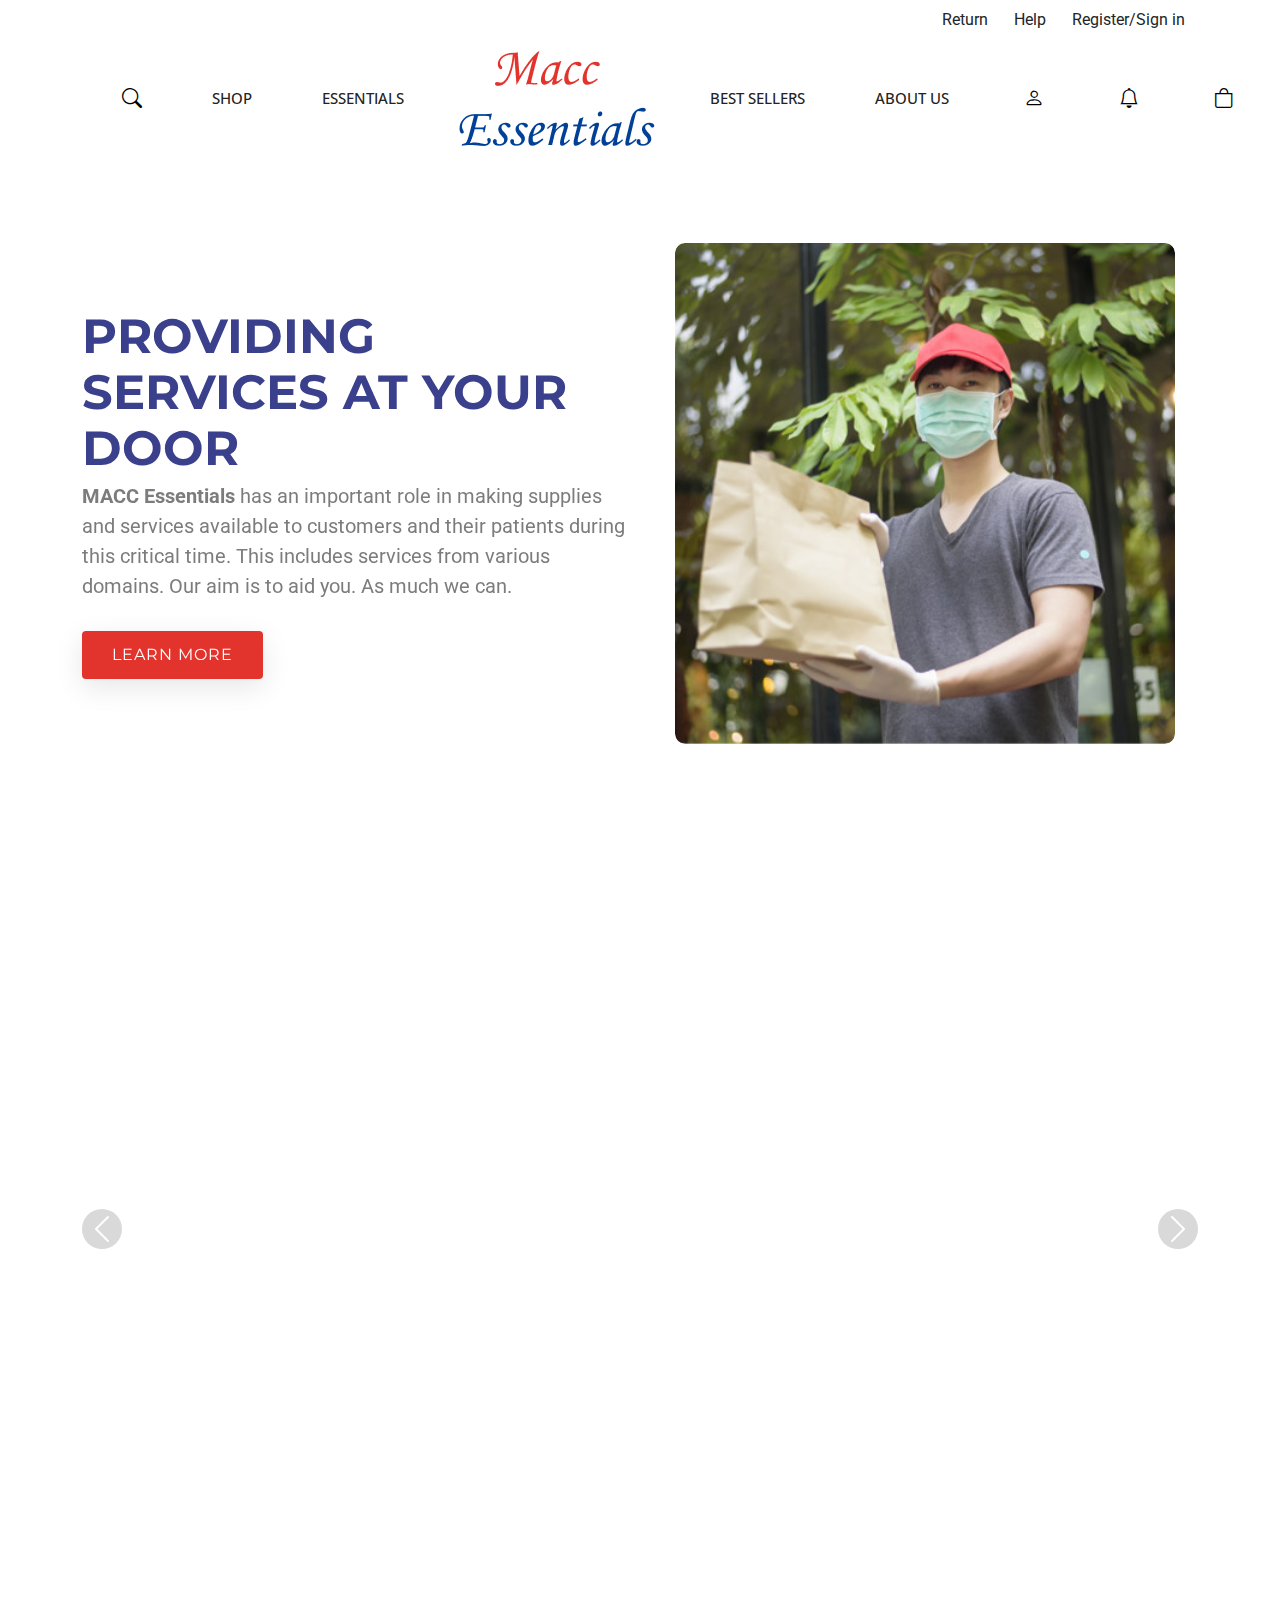
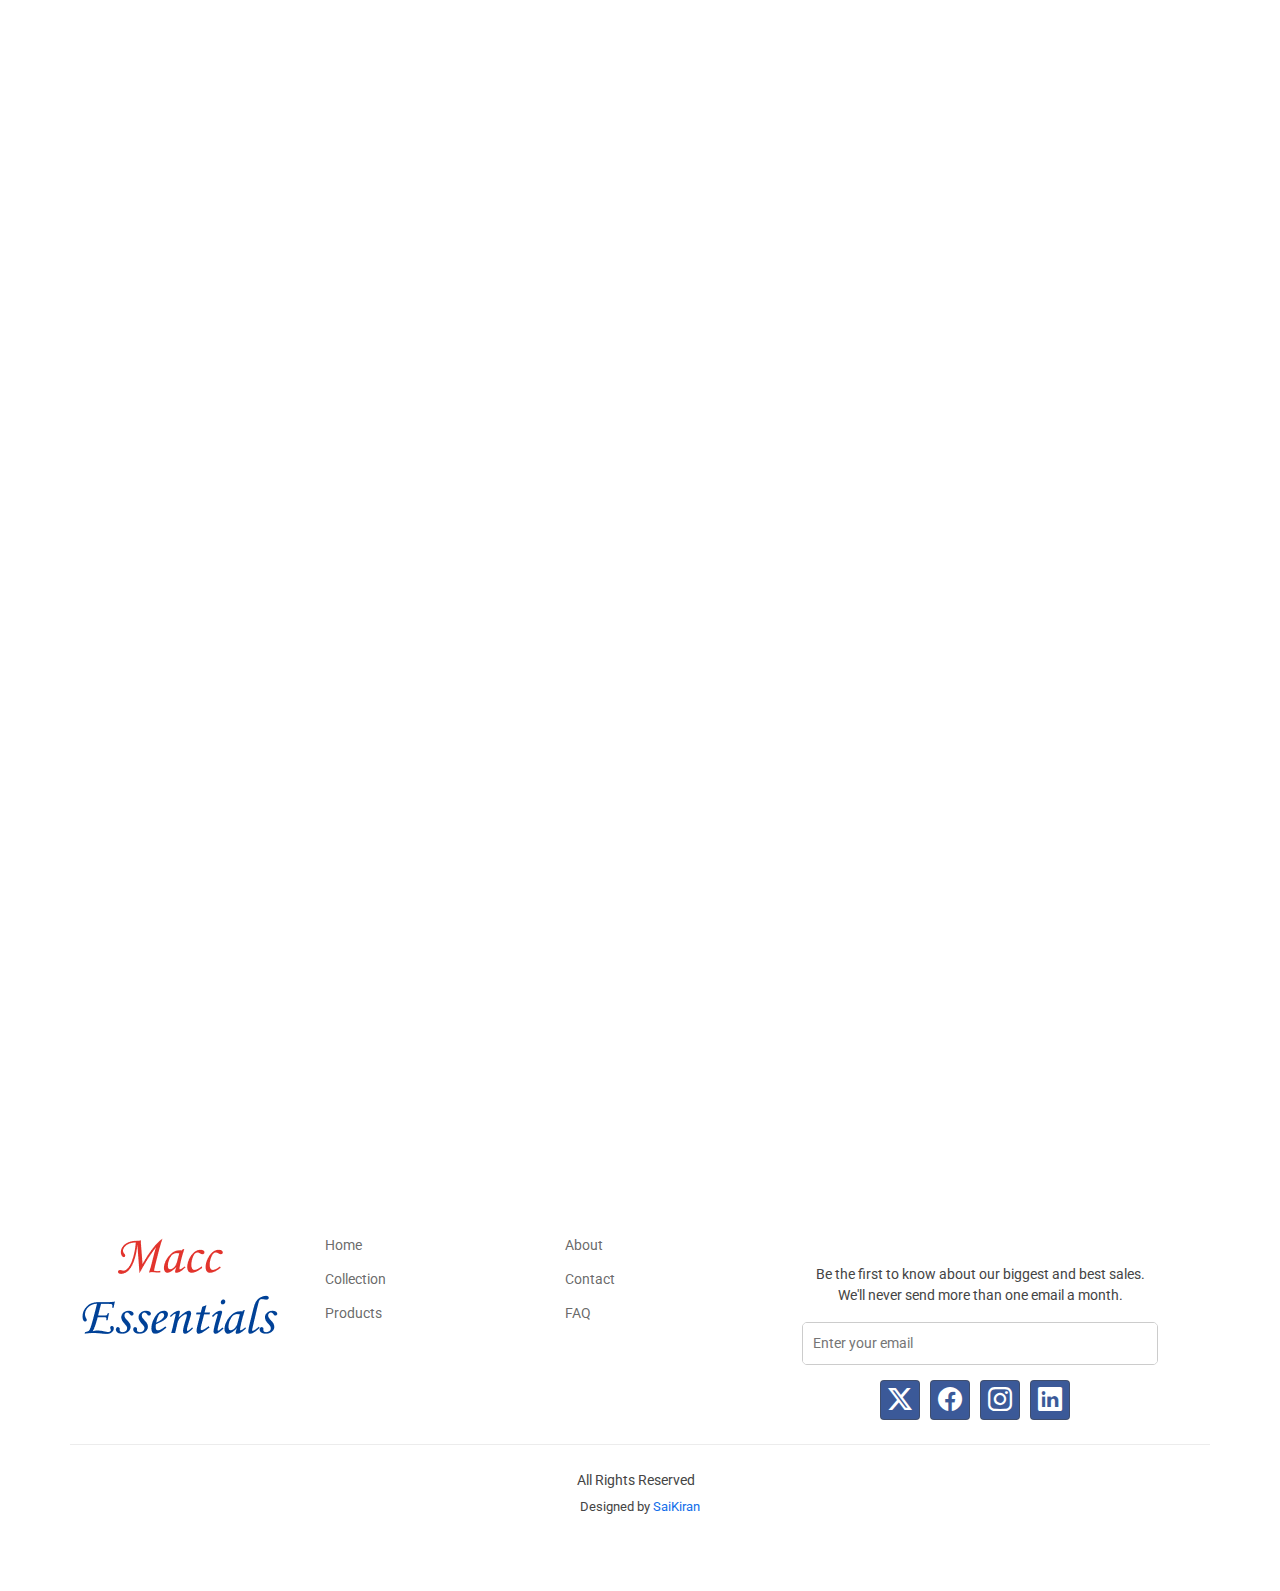
==== index.html @ 08fe0d90 "commit" ====
<!DOCTYPE html>
<html lang="en">

<head>
  <meta charset="utf-8">
  <meta content="width=device-width, initial-scale=1.0" name="viewport">
  <title>MACC ESSENTIALS</title>
  <meta content="" name="description">
  <meta content="" name="keywords">

  <!-- Favicons -->
  <link href="assets/img/favicon.png" rel="icon">
  <link href="assets/img/apple-touch-icon.png" rel="apple-touch-icon">

  <!-- Fonts -->
  <link href="https://fonts.googleapis.com" rel="preconnect">
  <link href="https://fonts.gstatic.com" rel="preconnect" crossorigin>
  <link href="https://fonts.googleapis.com/css2?family=Roboto:ital,wght@0,100;0,300;0,400;0,500;0,700;0,900;1,100;1,300;1,400;1,500;1,700;1,900&family=Open+Sans:ital,wght@0,300;0,400;0,500;0,600;0,700;0,800;1,300;1,400;1,500;1,600;1,700;1,800&family=Montserrat:ital,wght@0,100;0,200;0,300;0,400;0,500;0,600;0,700;0,800;0,900;1,100;1,200;1,300;1,400;1,500;1,600;1,700;1,800;1,900&display=swap" rel="stylesheet">

  <!-- Vendor CSS Files -->
  <link href="assets/vendor/bootstrap/css/bootstrap.min.css" rel="stylesheet">
  <link href="assets/vendor/bootstrap-icons/bootstrap-icons.css" rel="stylesheet">
  <link href="assets/vendor/aos/aos.css" rel="stylesheet">
  <link href="assets/vendor/glightbox/css/glightbox.min.css" rel="stylesheet">
  <link href="assets/vendor/swiper/swiper-bundle.min.css" rel="stylesheet">

  <!-- Main CSS File -->
  <link href="assets/css/main.css" rel="stylesheet">



<body class="index-page">

  <header id="header" class="header sticky-top">

    <div class="topbar d-flex align-items-center">
      <div class="container d-flex justify-content-center justify-content-md-end"> <!-- Changed justify-content-center to justify-content-md-end -->
        <div class="action-buttons d-none d-md-flex align-items-center">
          <a href="index.html" class="btn btn-return">Return</a>
          <a href="#" class="btn btn-help">Help</a>
          <a href="#" class="btn btn-register-signin">Register/Sign in</a>
        </div>
      </div>
    </div><!-- End Top Bar -->
    

    <div class="branding d-flex align-items-cente">

      <div class="container position-relative d-flex align-items-center justify-content-between">
        <a href="index.html" class="logo d-flex align-items-center">
          <!-- Uncomment the line below if you also wish to use an image logo -->
          <!-- <img src="assets/img/logo.png" alt=""> -->
          
        </a>

        <nav id="navmenu" class="navmenu">
          <ul>
            <li><a href="#hero" class="active"><i class="bi bi-search text-black fs-5"></i></a></li>
            <li><a href="#about">SHOP</a></li>
            <li><a href="#services">ESSENTIALS</a></li>
            <li>
              <!-- Image instead of h1 -->
              <img src="assets/img/logo.png" alt="Logo" class="sitename">
            </li>
            <li><a href="#team">BEST SELLERS</a></li>
            <li><a href="#team">ABOUT US</a></li>
            <li><a href="#user"><i class="bi bi-person text-black fs-5"></i></a></li>
            <li><a href="#notifications"><i class="bi bi-bell text-black fs-5"></i></a></li>
            <li><a href="#bag"><i class="bi bi-bag text-black fs-5"></i></a></li>
          </ul>
          <i class="mobile-nav-toggle d-xl-none bi bi-list"></i>
        </nav>
        
      </div>

    </div>

  </header>

  <main class="main">

    <section id="hero" class="hero section light-background">
      <div class="container">
        <div class="row gy-4">
          <div class="col-lg-6 order-2 order-lg-1 d-flex flex-column justify-content-center text-content" data-aos="zoom-out">
            <h1><span style="color: #3a408c;">PROVIDING SERVICES AT YOUR DOOR</span></h1>
            <p><strong>MACC Essentials</strong> has an important role in making supplies and services available to customers and their patients during this critical time. This includes services from various domains. Our aim is to aid you. As much we can.</p>
            <div class="d-flex">
              <a href="#about" class="btn-get-started">LEARN MORE</a>
            </div>
          </div>
          <div class="col-lg-6 order-1 order-lg-2 side-image">
            <img src="assets/img/cover_img.png" alt="Descriptive Alt Text">
          </div>
        </div>
      </div>
    </section>
    

  


<!-- Services Section -->
<section id="services" class="services section">
  <!-- Section Title -->
  <div class="container section-title" data-aos="fade-up">
    <p>
      <span class="new-text">NEW</span>
      <span class="products-text">PRODUCTS</span>
    </p>
  </div><!-- End Section Title -->

  <div class="container text-center">
    <!-- Carousel Wrapper -->
    <div id="servicesCarousel" class="carousel slide" data-bs-ride="carousel">
      <div class="carousel-inner">
        <!-- Carousel Items -->
        <div class="carousel-item active">
          <div class="row gy-4 justify-content-center">
            <!-- Image 1 -->
            <div class="col-lg-3 col-md-3 mb-4" data-aos="fade-up" data-aos-delay="100">
              <a href="product.html">
                <div class="service-item position-relative spin-item">
                  <div class="image-wrapper">
                    <span class="top-seller-badge">TOP SELLER</span>
                    <img src="assets/img/Thumbnail1.png" alt="Service Image" class="img-fluid">
                  </div>
                  <div class="text-below-image">
                    <p><strong>FACE MASK</strong></p>
                  </div>
                </div>
              </a>
            </div>

            <!-- Image 2 -->
            <div class="col-lg-3 col-md-3 mb-4" data-aos="fade-up" data-aos-delay="200">
              <a href="product.html">
                <div class="service-item position-relative spin-item">
                  <div class="image-wrapper">
                    <img src="assets/img/Thumbnail2.png" alt="Second Service Image" class="img-fluid">
                  </div>
                  <div class="text-below-image">
                    <p><strong>Body Spray</strong></p>
                  </div>
                </div>
              </a>
            </div>

            <!-- Image 3 -->
            <div class="col-lg-3 col-md-3 mb-4" data-aos="fade-up" data-aos-delay="300">
              <a href="product.html">
                <div class="service-item position-relative spin-item">
                  <div class="image-wrapper">
                    <img src="assets/img/Thumbnail3.png" alt="Third Service Image" class="img-fluid">
                  </div>
                  <div class="text-below-image">
                    <p><strong>Stay Free Ultra Pad</strong></p>
                  </div>
                </div>
              </a>
            </div>
          </div>
        </div>

        <!-- Additional Carousel Items -->
        <!-- Example: Add more items as needed -->
        <div class="carousel-item">
          <div class="row gy-4 justify-content-center">
            <div class="col-lg-3 col-md-3 mb-4" data-aos="fade-up" data-aos-delay="400">
              <a href="product.html">
                <div class="service-item position-relative spin-item">
                  <div class="image-wrapper">
                    <img src="assets/img/Thumbnail4.png" alt="Fourth Service Image" class="img-fluid">
                  </div>
                  <div class="text-below-image">
                    <p><strong>Vitamin C</strong></p>
                  </div>
                </div>
              </a>
            </div>
          </div>
        </div>
        

      </div>
      <!-- Carousel Controls -->
      <button class="carousel-control-prev" type="button" data-bs-target="#servicesCarousel" data-bs-slide="prev">
        <span class="carousel-control-prev-icon" aria-hidden="true"></span>
        <span class="visually-hidden">Previous</span>
      </button>
      <button class="carousel-control-next" type="button" data-bs-target="#servicesCarousel" data-bs-slide="next">
        <span class="carousel-control-next-icon" aria-hidden="true"></span>
        <span class="visually-hidden">Next</span>
      </button>
    </div>
  </div>

</section><!-- /Services Section -->







<!-- Discount Section -->
<section id="discount" class="discount section">
  <!-- Section Title with View All Button -->
  <div class="container section-title d-flex justify-content-between align-items-center" data-aos="fade-up">
    <p>
      <span class="new-text">MACC</span>
      <span class="products-text">WEEKLY DISCOUNT</span>
    </p>
    <a href="productscatalogue.html" class="view-all-button">View All</a>
  </div><!-- End Section Title -->

  <div class="container">
    <!-- Image Grid -->
    <div class="row gy-4 justify-content-center">
      <!-- First Image -->
      <div class="col-lg-3 col-md-3 mb-4" data-aos="fade-up" data-aos-delay="100">
        <a href="product.html">
          <div class="service-item position-relative spin-item">
            <div class="image-wrapper">
              <span class="top-seller-badge">20% OFF</span>
              <img src="assets/img/Thumbnail1.png" alt="Service Image" class="img-fluid">
              <div class="text-overlay">
                <p class="text-center"><strong style="color: black;">Face Mask</strong></p>
                <a href="product.html" class="price-button"> $10 </a>
              </div>
            </div>
          </div>
        </a>
      </div>
      
      <!-- Second Image (Example of another image) -->
      <div class="col-lg-3 col-md-3 mb-4" data-aos="fade-up" data-aos-delay="100">
        <a href="product.html">
          <div class="service-item position-relative spin-item">
            <div class="image-wrapper">
              <span class="top-seller-badge">10% OFF</span>
              <img src="assets/img/Thumbnail2.png" alt="Service Image" class="img-fluid">
              <div class="text-overlay">
                <p class="text-center"><strong style="color: black;">Deodrants</strong></p>
                <a href="product.html" class="price-button"> $30 </a>
              </div>
            </div>
          </div>
        </a>
      </div>
      <div class="col-lg-3 col-md-3 mb-4" data-aos="fade-up" data-aos-delay="100">
        <a href="product.html">
          <div class="service-item position-relative spin-item">
            <div class="image-wrapper">
              <span class="top-seller-badge">75% OFF</span>
              <img src="assets/img/Thumbnail3.png" alt="Service Image" class="img-fluid">
              <div class="text-overlay">
                <p class="text-center"><strong style="color: black;">Stay Free</strong></p>
                <a href="product.html" class="price-button"> $5 </a>
              </div>
            </div>
          </div>
        </a>
      </div>
      <div class="col-lg-3 col-md-3 mb-4" data-aos="fade-up" data-aos-delay="100">
        <a href="product.html">
          <div class="service-item position-relative spin-item">
            <div class="image-wrapper">
              <span class="top-seller-badge">60% OFF</span>
              <img src="assets/img/Thumbnail4.png" alt="Service Image" class="img-fluid">
              <div class="text-overlay">
                <p class="text-center"><strong style="color: black;"></strong>Vitamin C</p>
                <a href="product.html" class="price-button"> $20 </a>
              </div>
            </div>
          </div>
        </a>
      </div>

      <!-- Repeat for additional images -->
      
    </div><!-- End Image Grid -->
  </div><!-- End Container -->
</section><!-- /Discount Section -->




<!-- Discount Section -->
<section id="discount" class="discount section">
  <!-- Section Title with View All Button -->
  <div class="container section-title d-flex justify-content-between align-items-center" data-aos="fade-up">
    <p>
      <span class="new-text">MACC</span>
      <span class="products-text">MACC TOP SELLINGS</span>
    </p>
    <a href="productscatalogue.html" class="view-all-button">View All</a>
  </div><!-- End Section Title -->

  <div class="container">
    <!-- Image Grid -->
    <div class="row gy-4 justify-content-center">
      <!-- First Image -->
      <div class="col-lg-3 col-md-3 mb-4" data-aos="fade-up" data-aos-delay="100">
        <a href="product.html">
          <div class="service-item position-relative spin-item">
            <div class="image-wrapper">
              <span class="top-seller-badge">10% OFF</span>
              <img src="assets/img/Thumbnail2.png" alt="Service Image" class="img-fluid">
              <div class="text-overlay">
                <p class="text-center"><strong style="color: black;">Deodrants</strong></p>
                <a href="product.html" class="price-button"> $30 </a>
              </div>
            </div>
          </div>
        </a>
      </div>
      
      <!-- Second Image (Example of another image) -->
      <div class="col-lg-3 col-md-3 mb-4" data-aos="fade-up" data-aos-delay="100">
        <a href="product.html">
          <div class="service-item position-relative spin-item">
            <div class="image-wrapper">
              <span class="top-seller-badge">20% OFF</span>
              <img src="assets/img/Thumbnail1.png" alt="Service Image" class="img-fluid">
              <div class="text-overlay">
                <p class="text-center"><strong style="color: black;">Face Mask</strong></p>
                <a href="product.html" class="price-button"> $10 </a>
              </div>
            </div>
          </div>
        </a>
      </div>
      <div class="col-lg-3 col-md-3 mb-4" data-aos="fade-up" data-aos-delay="100">
        <a href="product.html">
          <div class="service-item position-relative spin-item">
            <div class="image-wrapper">
              <span class="top-seller-badge">75% OFF</span>
              <img src="assets/img/Thumbnail3.png" alt="Service Image" class="img-fluid">
              <div class="text-overlay">
                <p class="text-center"><strong style="color: black;">Stay Free</strong></p>
                <a href="product.html" class="price-button"> $5 </a>
              </div>
            </div>
          </div>
        </a>
      </div>

      

      <!-- Repeat for additional images -->
      
    </div><!-- End Image Grid -->
  </div><!-- End Container -->
</section><!-- /Discount Section -->



  

  

        </div>

      </div>

    </section><!-- /Portfolio Section -->
   
  </main>
  

  <footer id="footer" class="footer">
    <div class="container footer-top">
      <div class="row gy-4 justify-content-left" style="gap: 50px;"> <!-- Added inline style for 50px gap -->
    
        <!-- Image Section -->
        <div class="col-lg-2 col-md-3">
          <img src="assets/img/logo.png" alt="Logo">
        </div>
    
        <!-- Footer Links Section -->
        <div class="col-lg-2 col-md-3 footer-links">
          <ul>
            <li><i class=""></i> <a href="#">Home</a></li>
            <li><i class=""></i> <a href="#">Collection</a></li>
            <li><i class=""></i> <a href="#">Products</a></li>
          </ul>
        </div>
    
        <div class="col-lg-2 col-md-3 footer-links">
          <ul>
            <li><i class=""></i> <a href="#">About</a></li>
            <li><i class=""></i> <a href="#">Contact</a></li>
            <li><i class=""></i> <a href="#">FAQ</a></li>
          </ul>
        </div>
    
        <!-- Additional Content Section -->
        <div class="col-lg-4 col-md-3 text-center" style="margin-top: 50px;"> <!-- Added inline style for 50px margin-top -->
    
          <p>Be the first to know about our biggest and best sales. We'll never send more than one email a month.</p>
          <form action="#" method="post" class="subscribe-form">
            <input type="email" name="email" placeholder="Enter your email" required>
            
          </form>
          <div class="social-links d-flex justify-content-center"> <!-- Added justify-content-center for centering -->
            <a href="#" class="custom-link">
              <i class="bi bi-twitter-x"></i></a>
            <a href="#" class="custom-link">
              <i class="bi bi-facebook"></i>
            </a>                     
            <a href="#" class="custom-link"><i class="bi bi-instagram"></i></a>
            <a href="#" class="custom-link"><i class="bi bi-linkedin"></i></a>
          </div>
        </div>
    
      </div>
    </div>
    
      </div>
    </div>
    

    <div class="container copyright text-center mt-4">
      <p>All Rights Reserved<span></span> <strong class="px-1 sitename"></strong> <span></span></p>
      <div class="credits">
      
        Designed by <a href="https://www.linkedin.com/in/saikiranvemana/">SaiKiran</a>
      </div>
    </div>

  </footer>

  <!-- Scroll Top -->
  <a href="#" id="scroll-top" class="scroll-top d-flex align-items-center justify-content-center"><i class="bi bi-arrow-up-short"></i></a>

  <!-- Preloader -->
  <div id="preloader">
    <div></div>
    <div></div>
    <div></div>
    <div></div>
  </div>

  <!-- Vendor JS Files -->
  <script src="assets/vendor/bootstrap/js/bootstrap.bundle.min.js"></script>
  <script src="assets/vendor/php-email-form/validate.js"></script>
  <script src="assets/vendor/aos/aos.js"></script>
  <script src="assets/vendor/glightbox/js/glightbox.min.js"></script>
  <script src="assets/vendor/waypoints/noframework.waypoints.js"></script>
  <script src="assets/vendor/purecounter/purecounter_vanilla.js"></script>
  <script src="assets/vendor/swiper/swiper-bundle.min.js"></script>
  <script src="assets/vendor/imagesloaded/imagesloaded.pkgd.min.js"></script>
  <script src="assets/vendor/isotope-layout/isotope.pkgd.min.js"></script>

  <!-- Main JS File -->
  <script src="assets/js/main.js"></script>

</body>

</html>
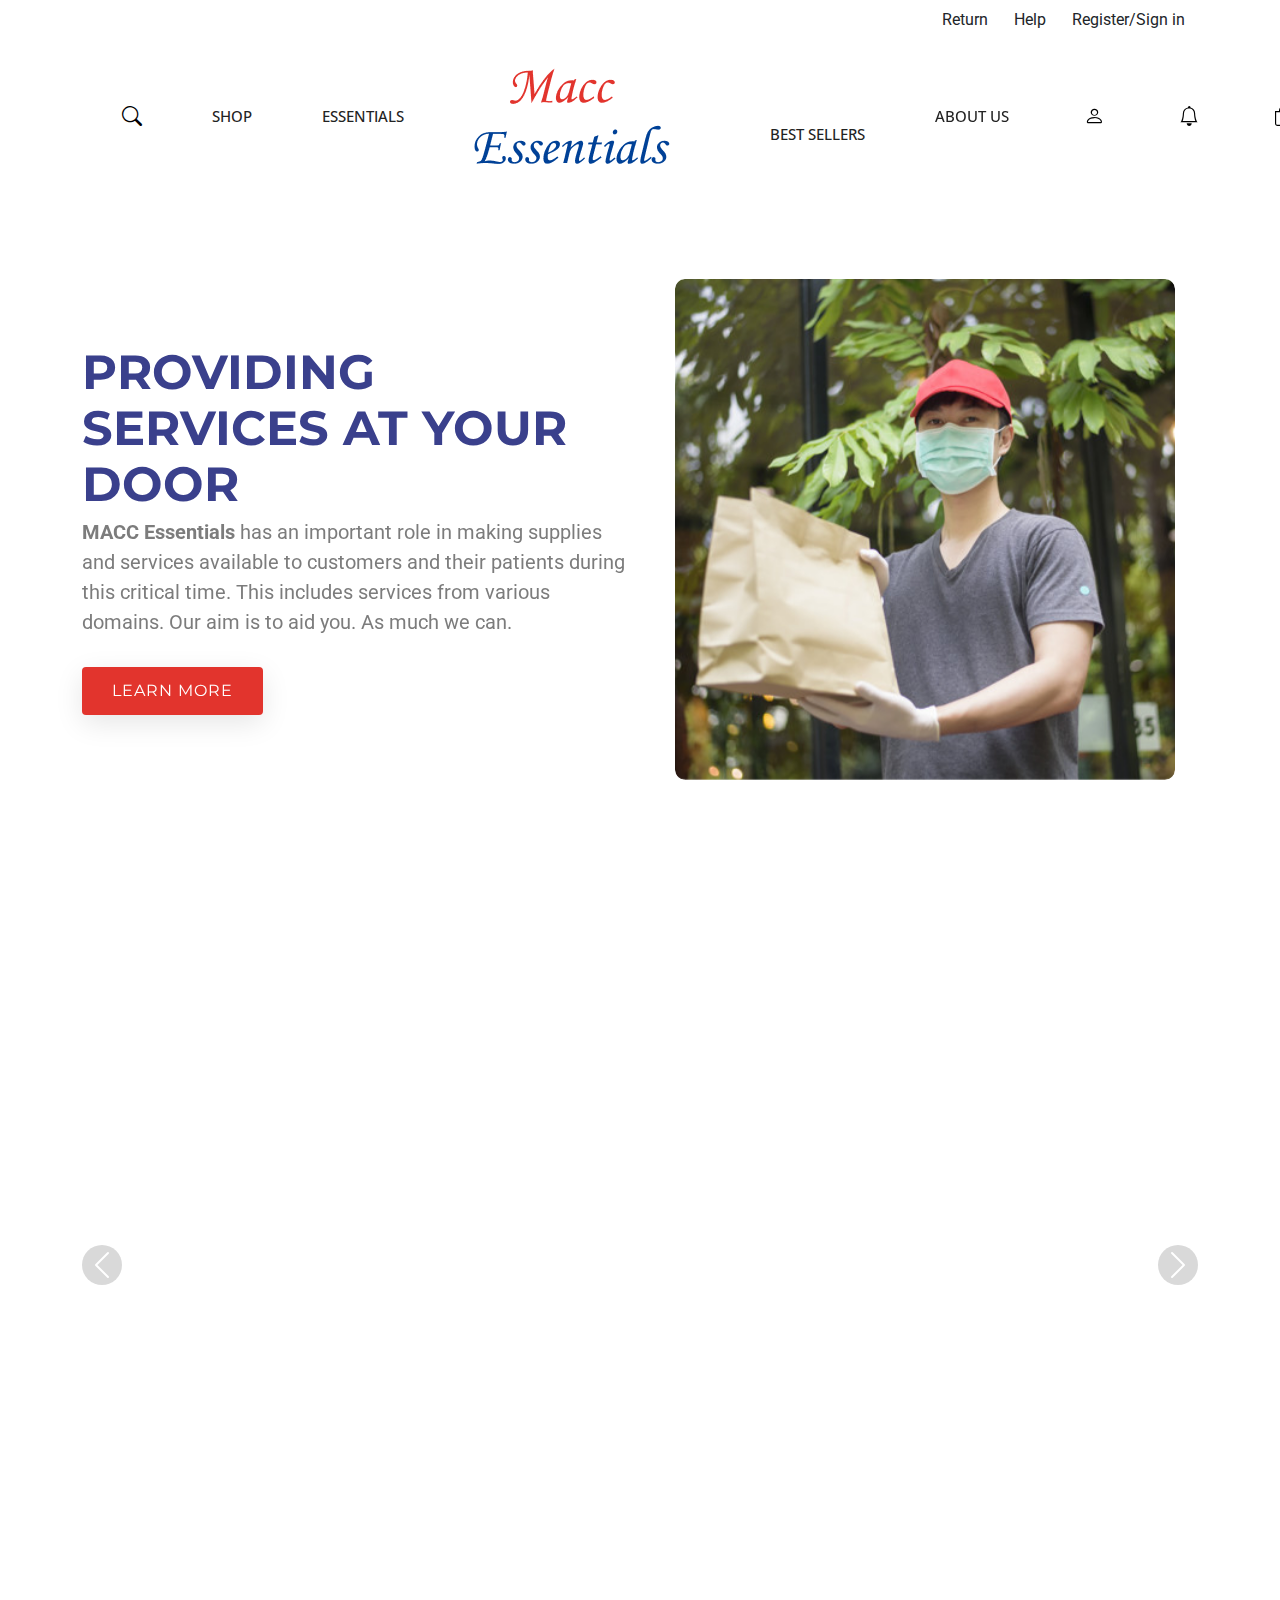
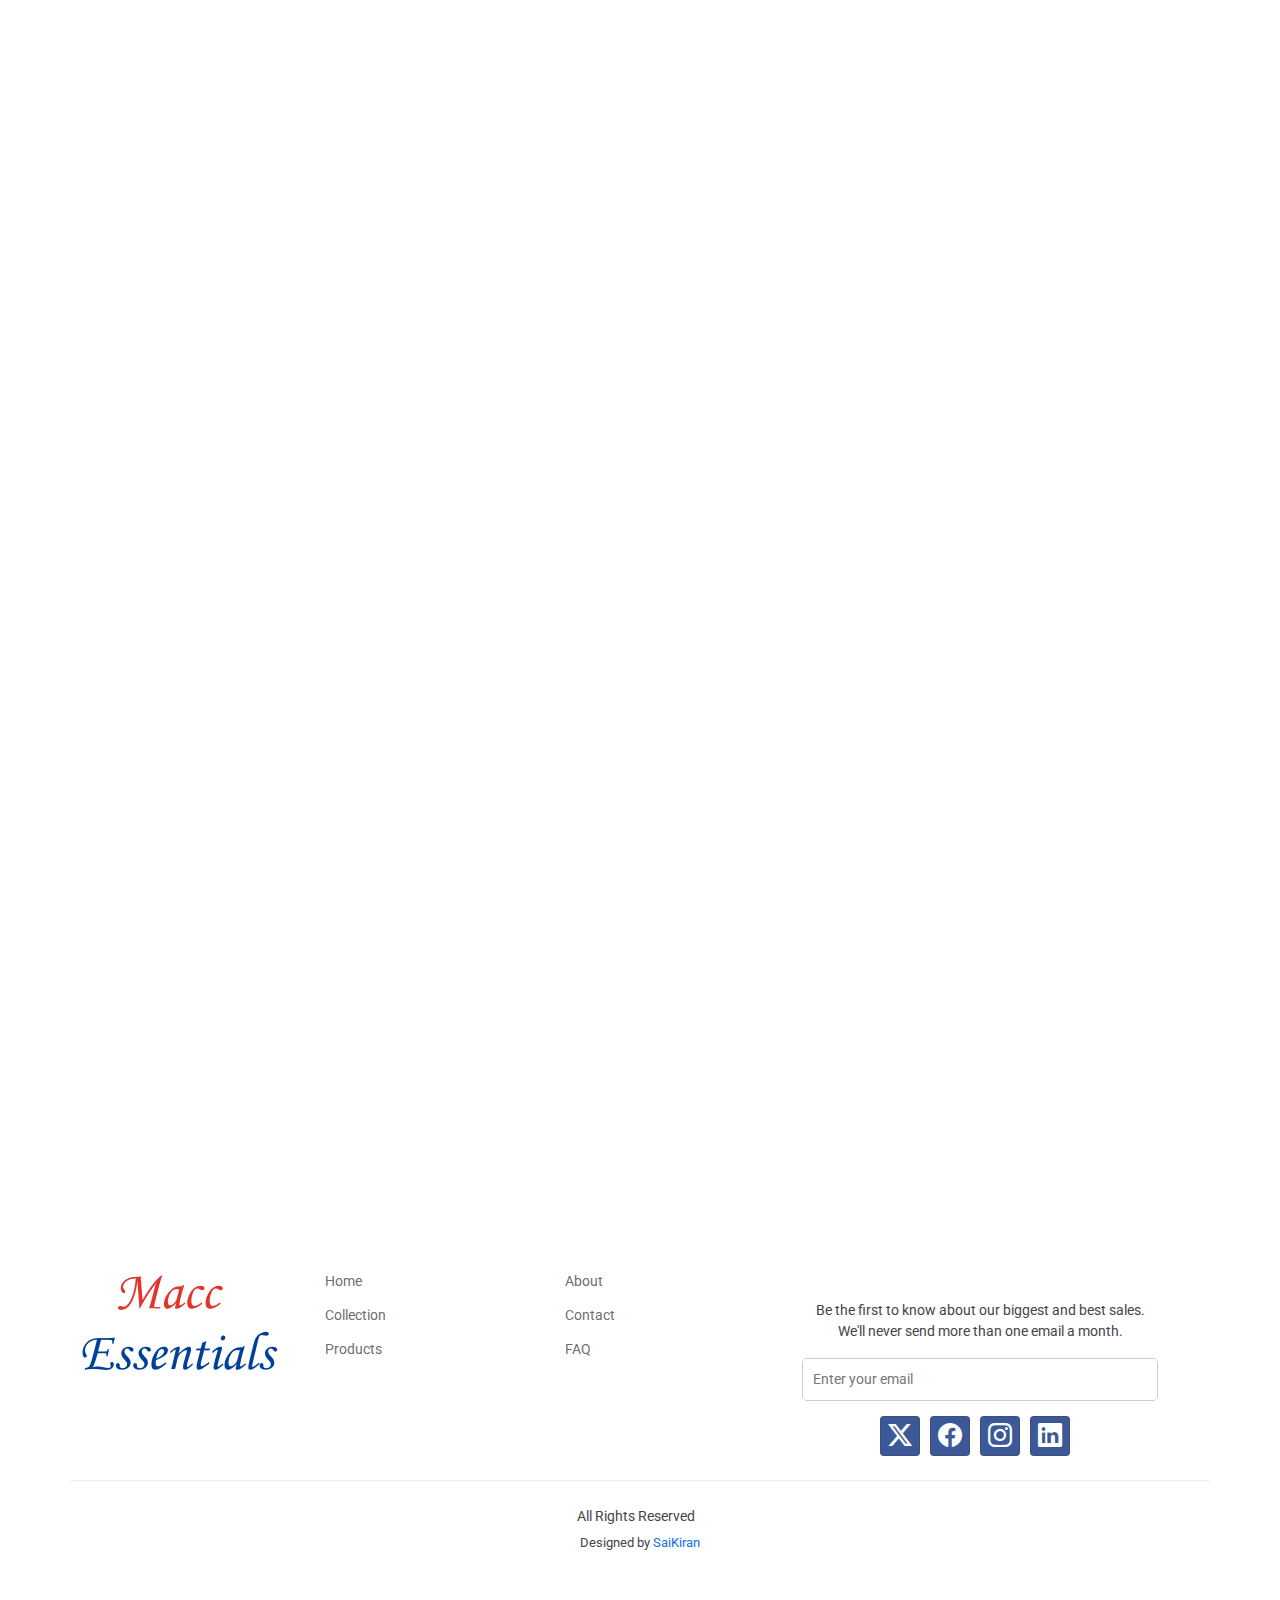
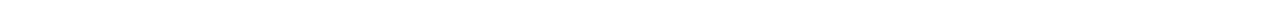
==== commit 6c1e8264: "commit" ====
--- a/index.html
+++ b/index.html
@@ -56,10 +56,11 @@
         <nav id="navmenu" class="navmenu">
           <ul>
             <li><a href="#hero" class="active"><i class="bi bi-search text-black fs-5"></i></a></li>
-            <li><a href="#about">SHOP</a></li>
+            <li><a href="productscatalogue.html">SHOP</a></li>
             <li><a href="#services">ESSENTIALS</a></li>
             <li>
               <!-- Image instead of h1 -->
+              <a href="index.html">
               <img src="assets/img/logo.png" alt="Logo" class="sitename">
             </li>
             <li><a href="#team">BEST SELLERS</a></li>
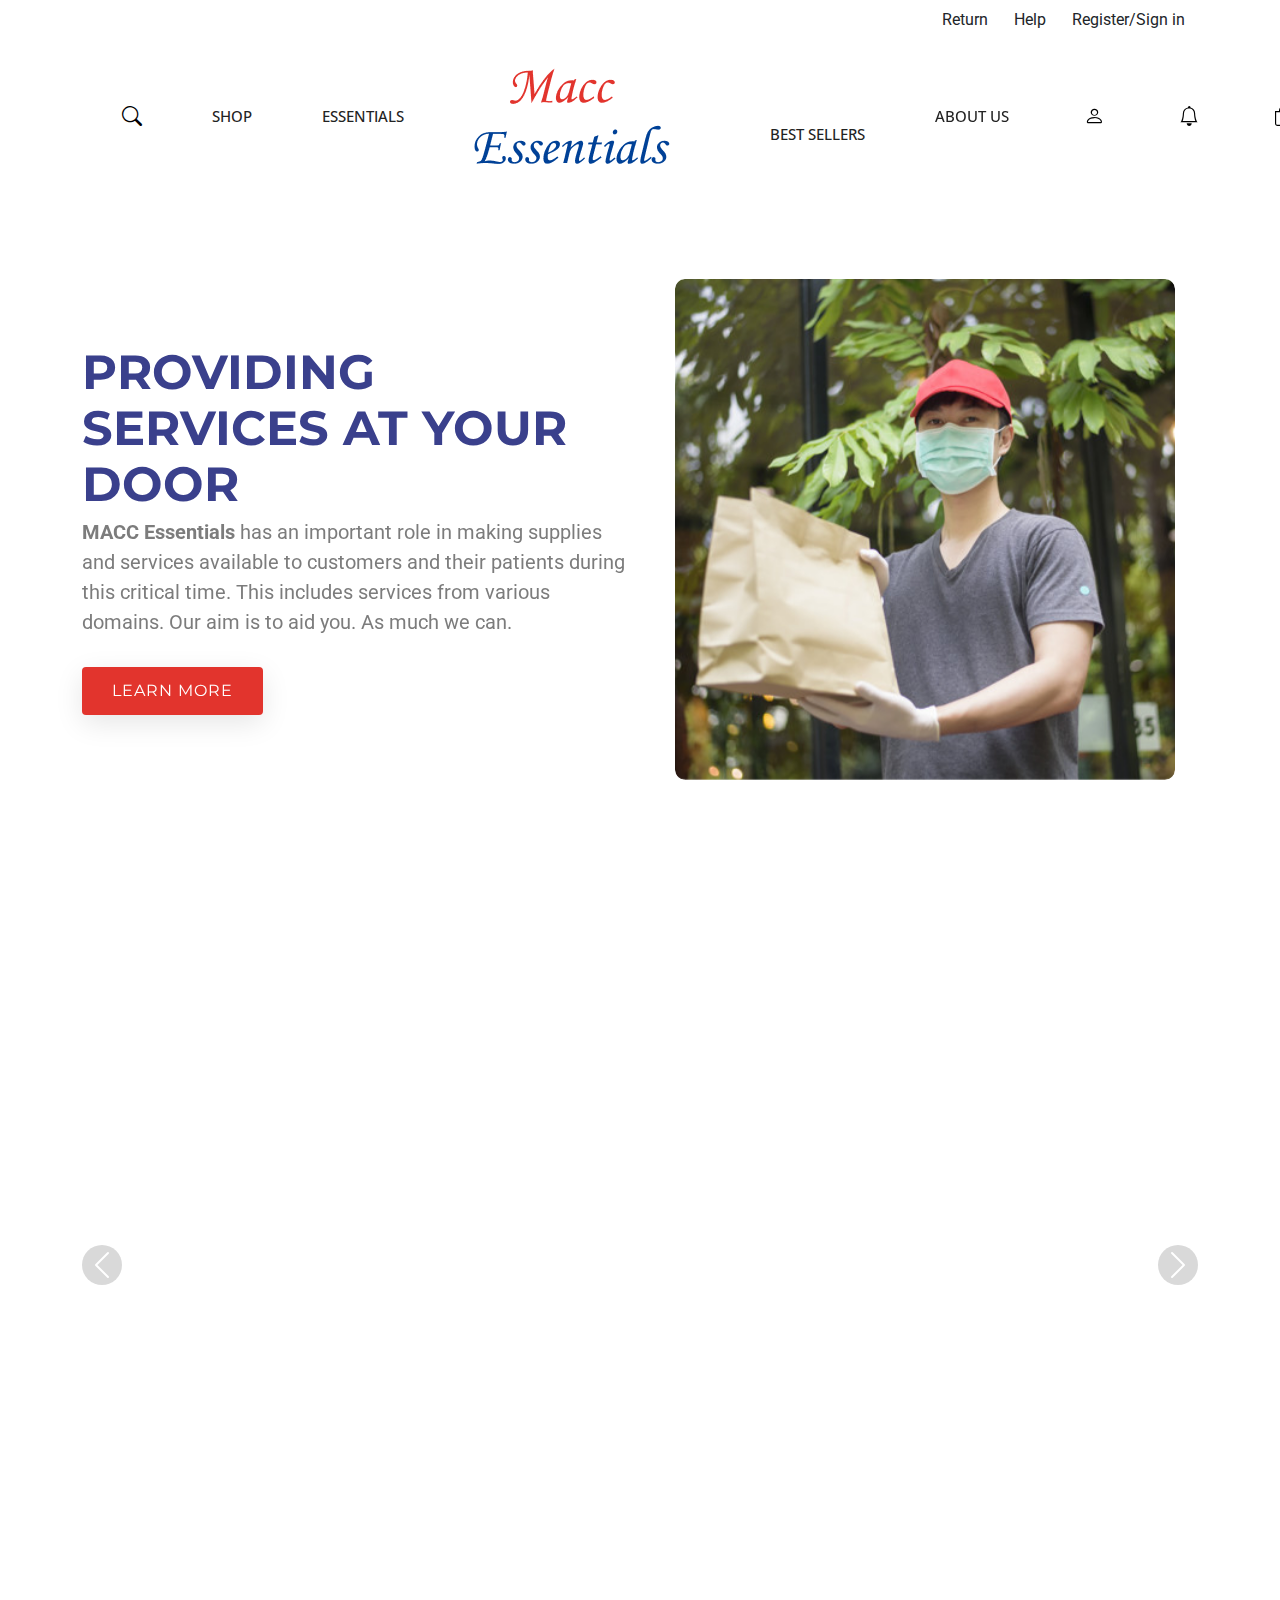
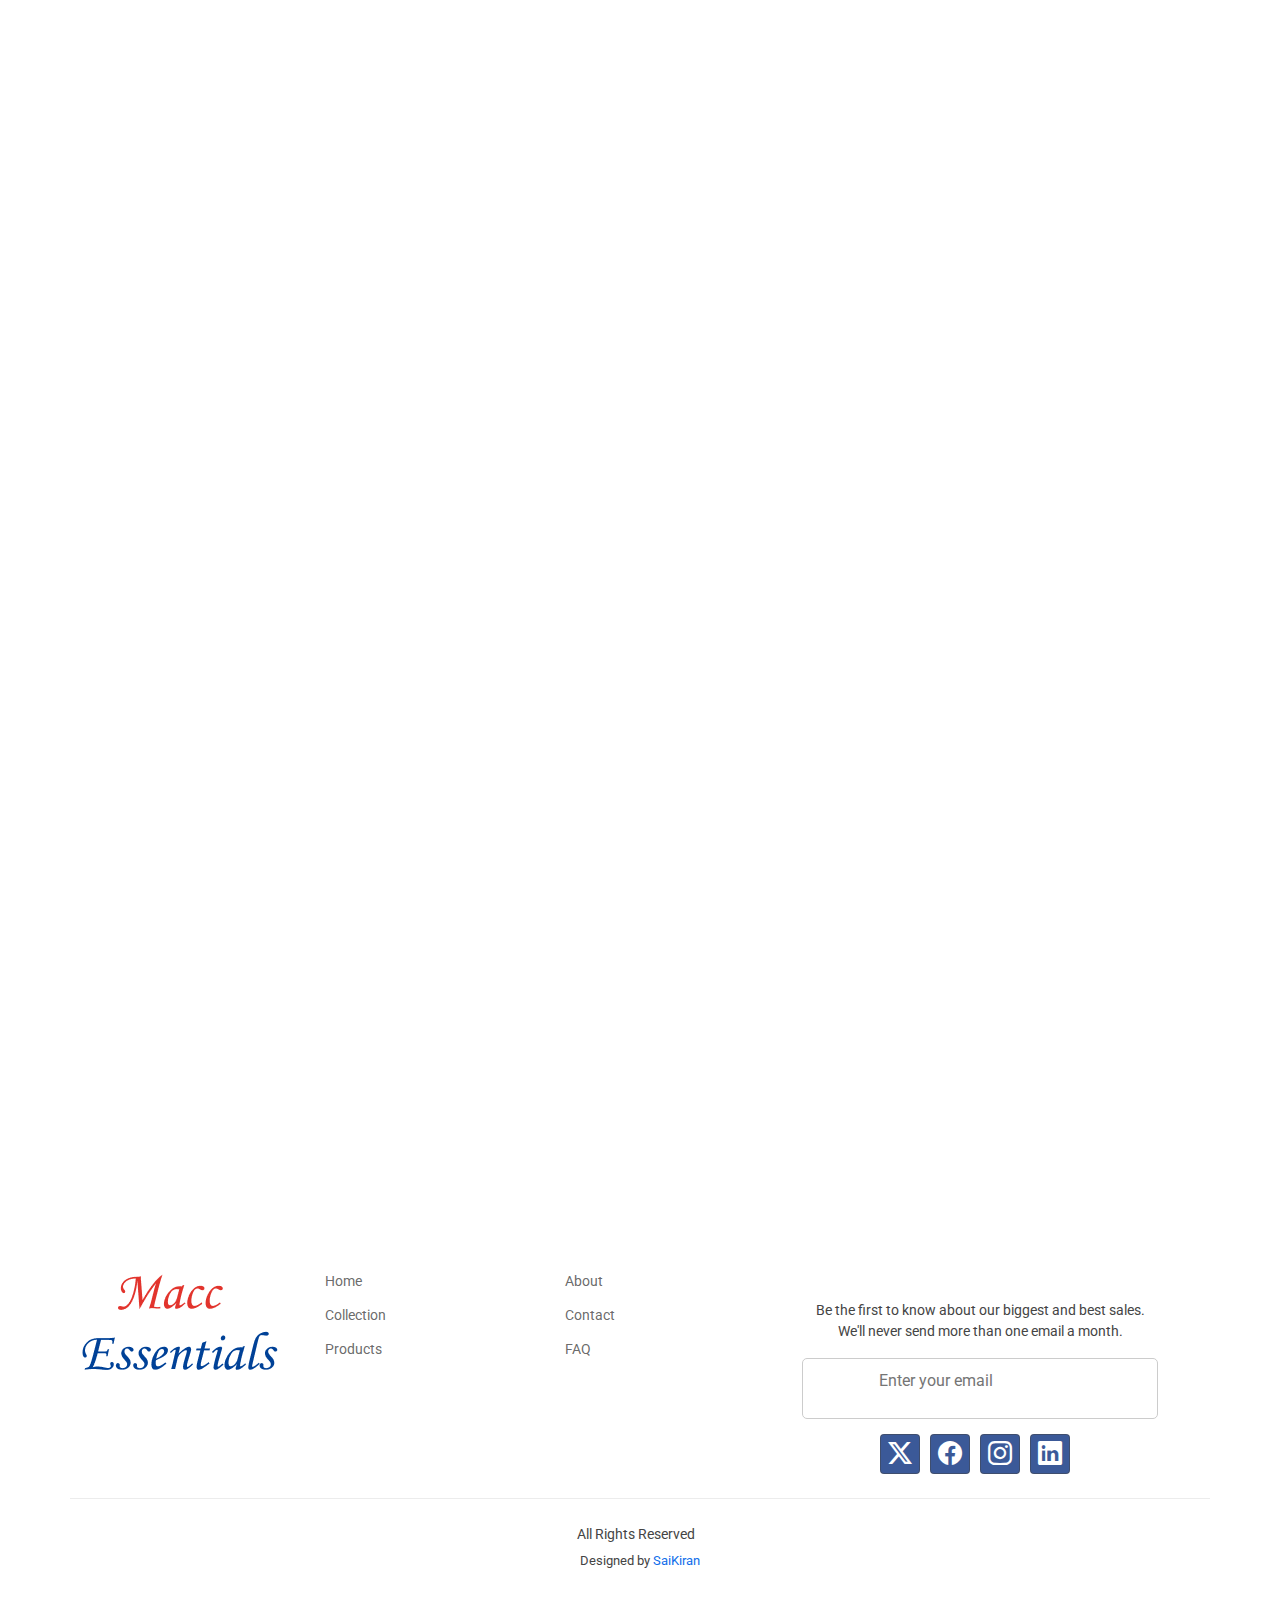
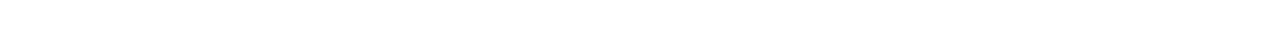
==== commit ed7eb5c1: "Update index.html" ====
--- a/index.html
+++ b/index.html
@@ -38,7 +38,7 @@
         <div class="action-buttons d-none d-md-flex align-items-center">
           <a href="index.html" class="btn btn-return">Return</a>
           <a href="#" class="btn btn-help">Help</a>
-          <a href="#" class="btn btn-register-signin">Register/Sign in</a>
+          <a href="signin.html" class="btn btn-register-signin">Register/Sign in</a>
         </div>
       </div>
     </div><!-- End Top Bar -->
--- a/assets/css/main.css
+++ b/assets/css/main.css
@@ -1983,3 +1983,68 @@
   background-color:  #0056b3; /* Darker green on hover */
 }
 
+.sign-section {
+  display: flex;
+  justify-content: center;
+  align-items: center;
+  height: 100vh;
+}
+
+.tab-content {
+  padding: 20px;
+  border: 1px solid #ccc;
+  border-radius: 8px;
+  width: 400px; /* Increased width */
+  margin: 0 10px;
+}
+
+.tab-content h2 {
+  text-align: center;
+}
+
+form {
+  display: flex;
+  flex-direction: column;
+}
+
+label {
+  margin-bottom: 5px;
+}
+
+input[type="text"],
+input[type="email"],
+input[type="password"] {
+  padding: 10px; /* Increased padding */
+  margin-bottom: 15px; /* Increased margin */
+  border: 1px solid #ccc;
+  border-radius: 4px;
+  font-size: 16px; /* Increased font size */
+}
+
+button {
+  padding: 12px 20px; /* Increased padding */
+  background-color: #007bff;
+  color: #fff;
+  border: none;
+  border-radius: 4px;
+  cursor: pointer;
+  transition: background-color 0.3s ease;
+}
+
+button:hover {
+  background-color: #0056b3;
+}
+
+.forgot-password {
+  text-align: center;
+  margin-top: 15px; /* Increased margin */
+}
+
+.forgot-password a {
+  color: #007bff;
+  text-decoration: none;
+}
+
+.forgot-password a:hover {
+  text-decoration: underline;
+}
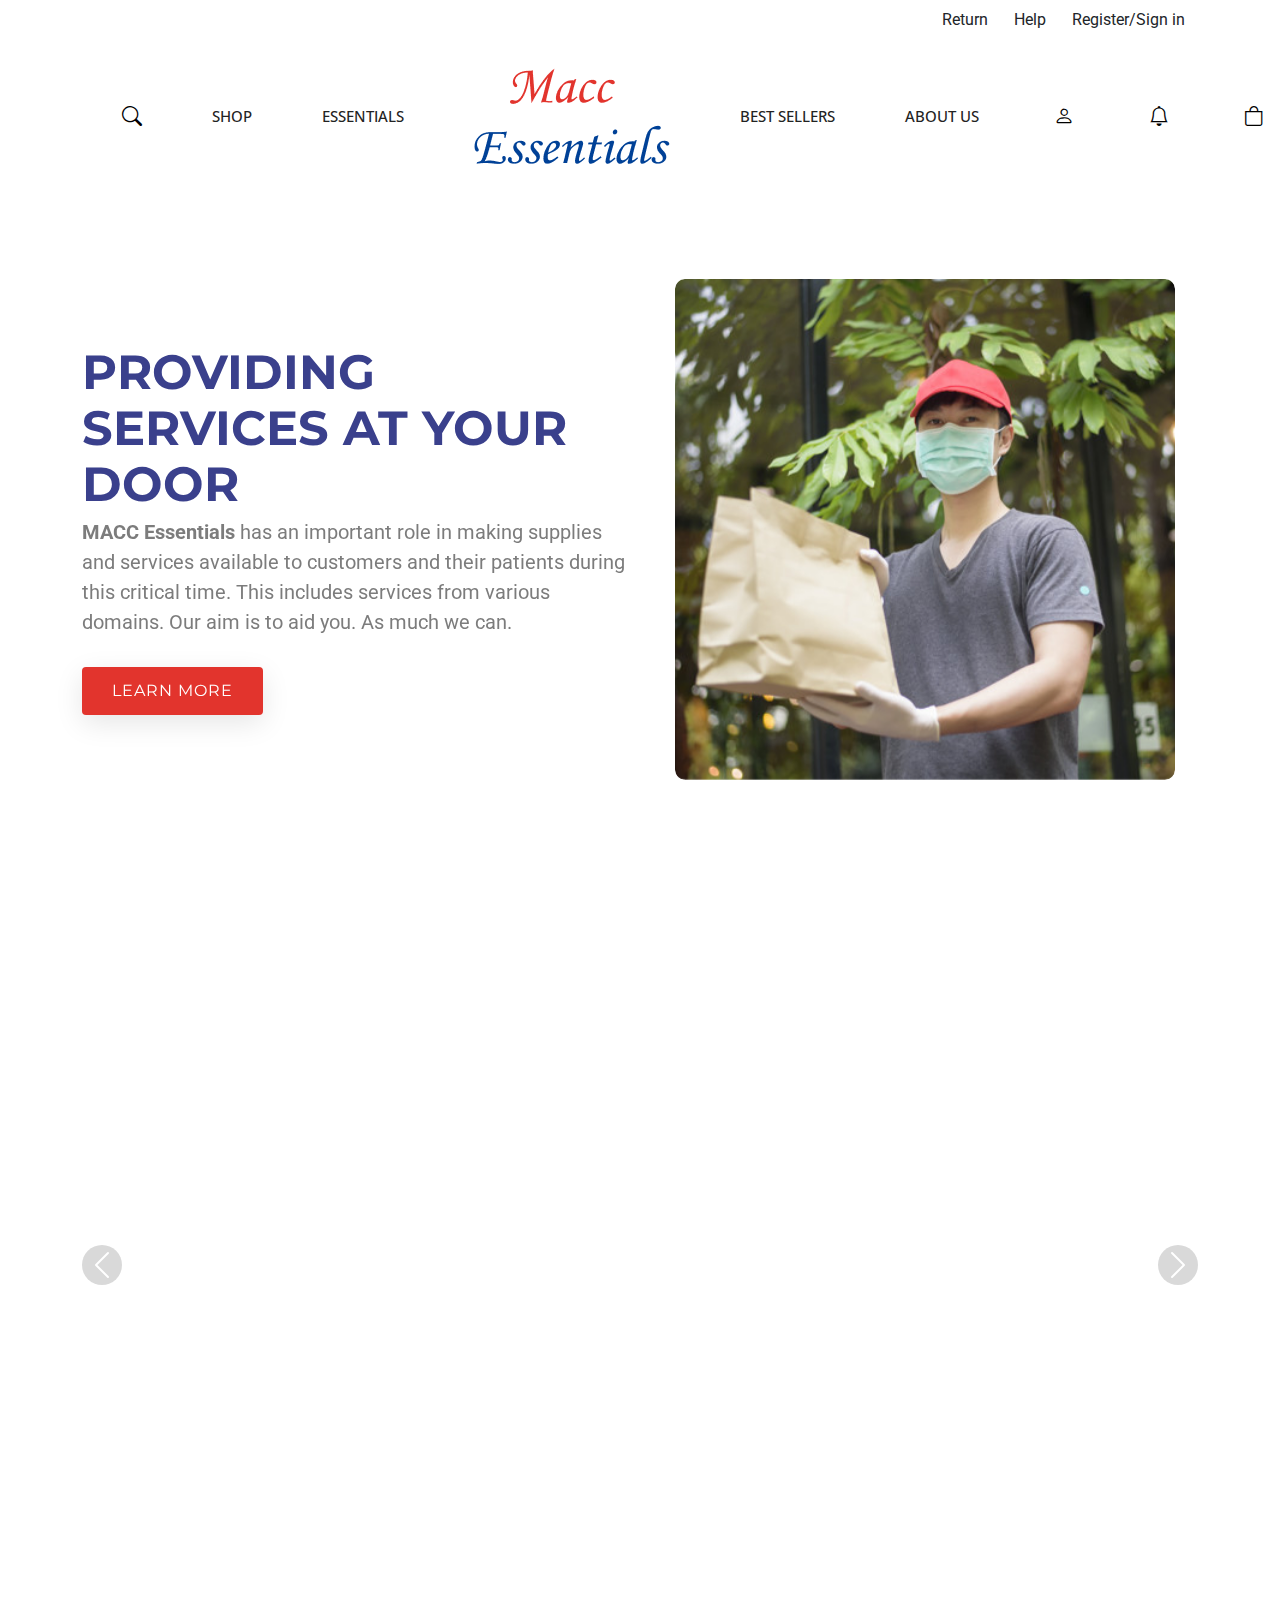
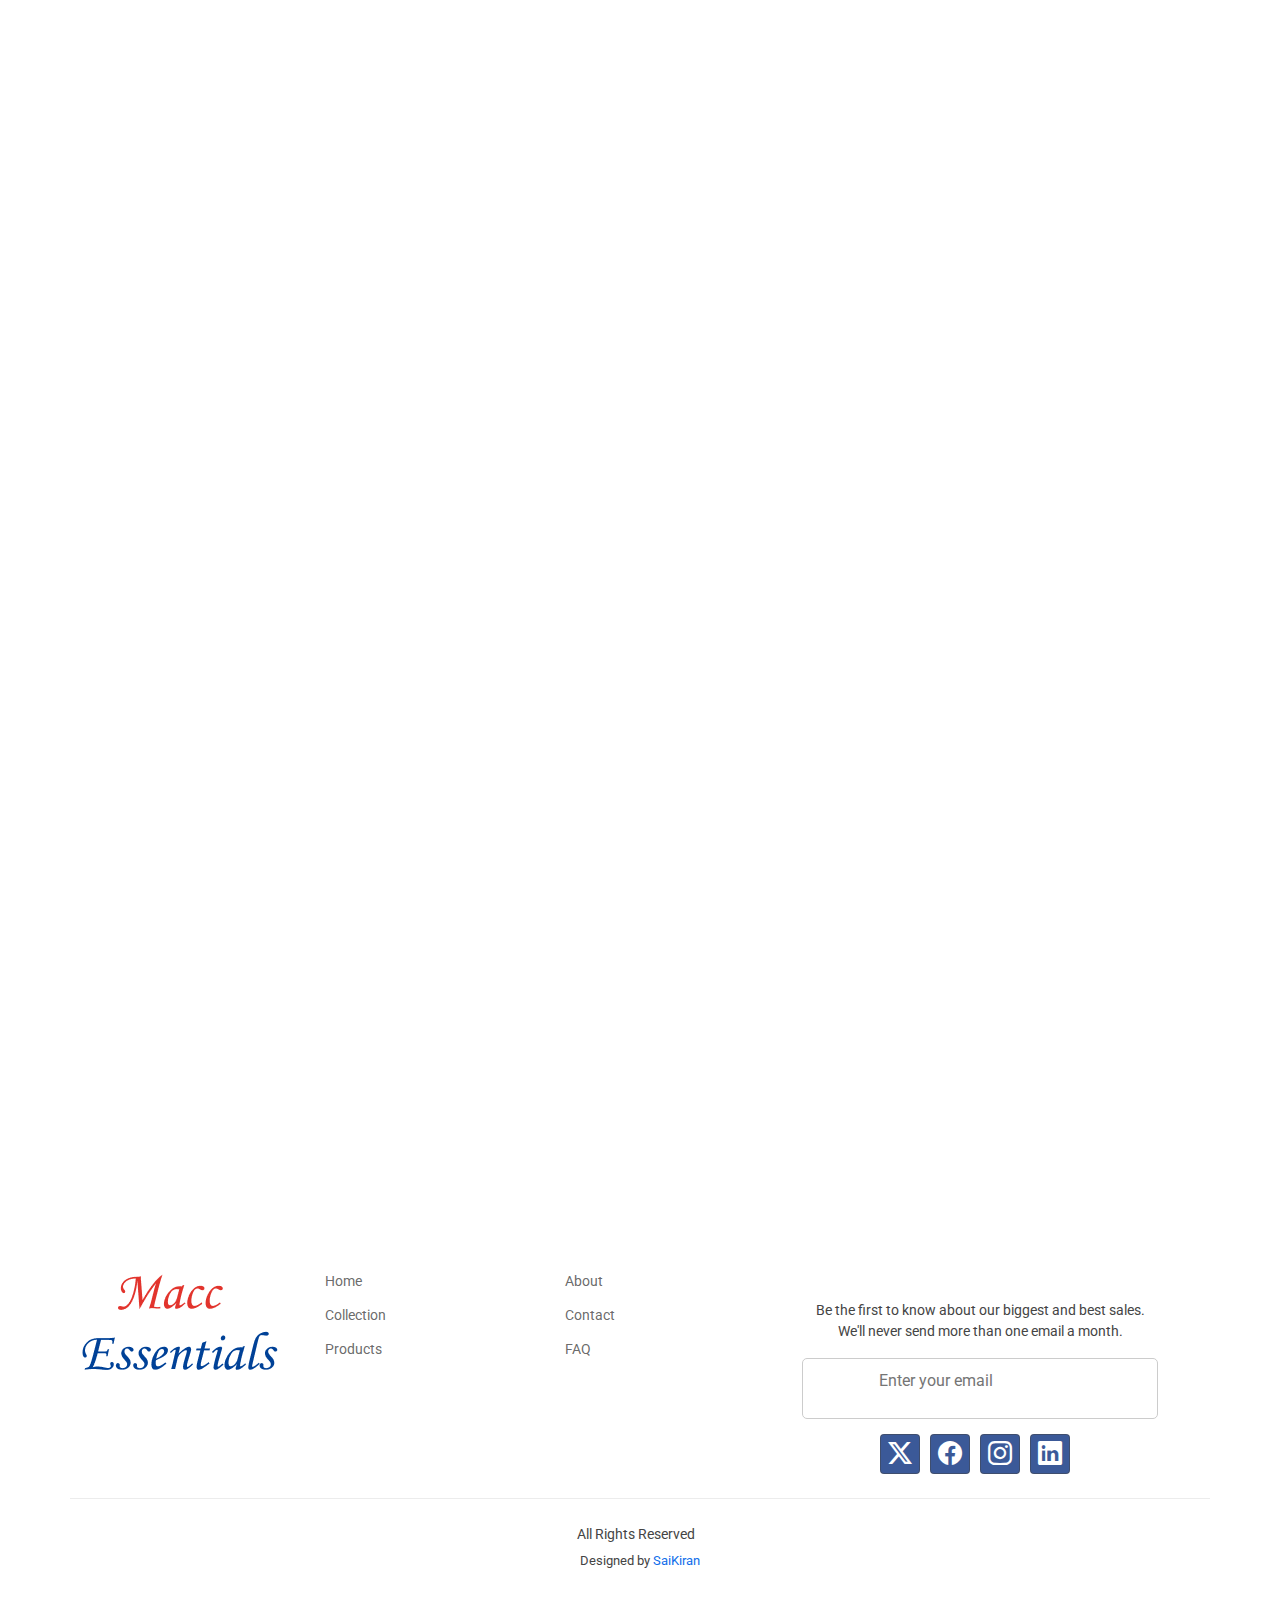
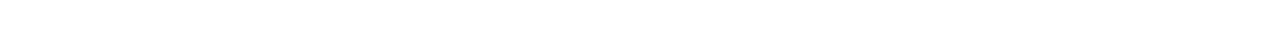
==== commit b8cea623: "commit" ====
--- a/index.html
+++ b/index.html
@@ -55,22 +55,19 @@
 
         <nav id="navmenu" class="navmenu">
           <ul>
-            <li><a href="#hero" class="active"><i class="bi bi-search text-black fs-5"></i></a></li>
-            <li><a href="productscatalogue.html">SHOP</a></li>
-            <li><a href="#services">ESSENTIALS</a></li>
-            <li>
-              <!-- Image instead of h1 -->
-              <a href="index.html">
-              <img src="assets/img/logo.png" alt="Logo" class="sitename">
-            </li>
-            <li><a href="#team">BEST SELLERS</a></li>
-            <li><a href="#team">ABOUT US</a></li>
-            <li><a href="#user"><i class="bi bi-person text-black fs-5"></i></a></li>
-            <li><a href="#notifications"><i class="bi bi-bell text-black fs-5"></i></a></li>
-            <li><a href="#bag"><i class="bi bi-bag text-black fs-5"></i></a></li>
+              <li><a href="#hero" class="active"><i class="bi bi-search text-black fs-5"></i></a></li>
+              <li><a href="productscatalogue.html">SHOP</a></li>
+              <li><a href="#services">ESSENTIALS</a></li>
+              <li><a href="index.html"><img src="assets/img/logo.png" alt="Logo" class="sitename"></a></li>
+              <li><a href="#team">BEST SELLERS</a></li>
+              <li><a href="#team">ABOUT US</a></li>
+              <li><a href="#user"><i class="bi bi-person text-black fs-5"></i></a></li>
+              <li><a href="#notifications"><i class="bi bi-bell text-black fs-5"></i></a></li>
+              <li><a href="#bag"><i class="bi bi-bag text-black fs-5"></i></a></li>
           </ul>
           <i class="mobile-nav-toggle d-xl-none bi bi-list"></i>
-        </nav>
+      </nav>
+      
         
       </div>
 
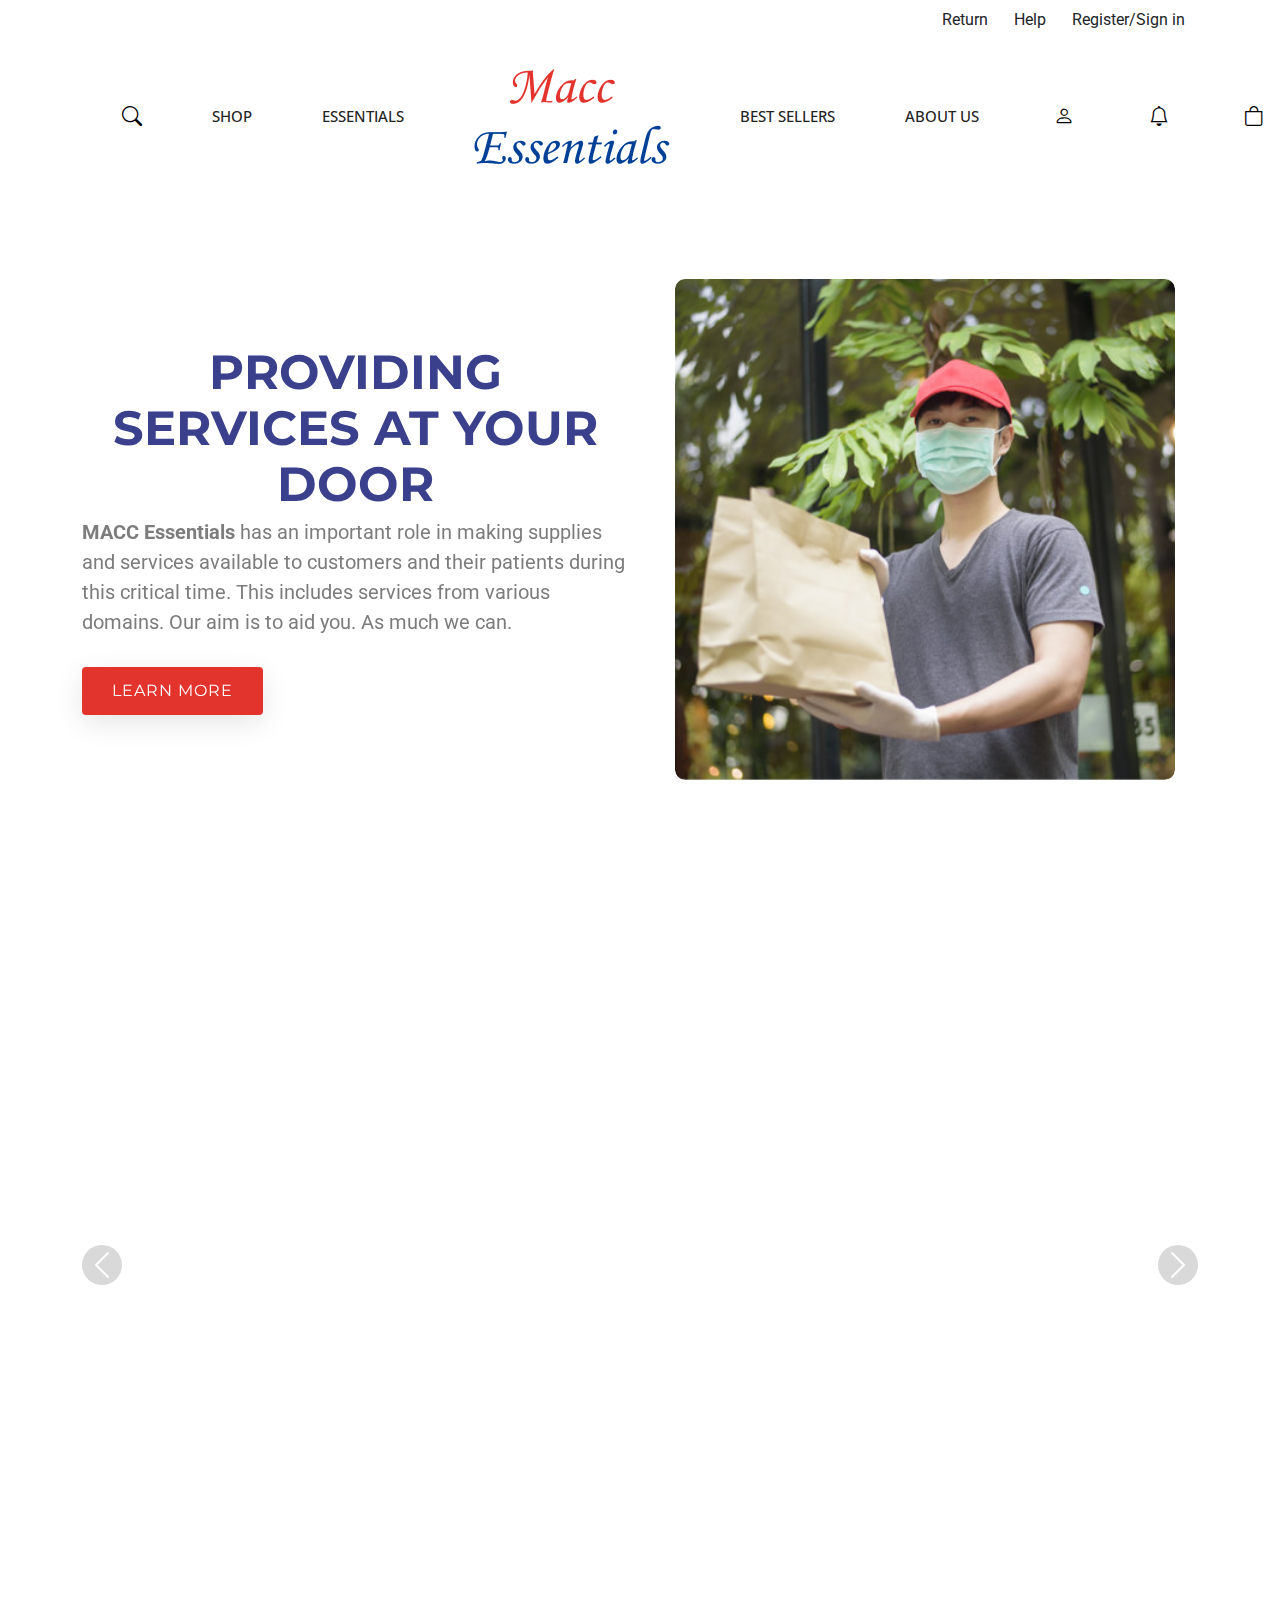
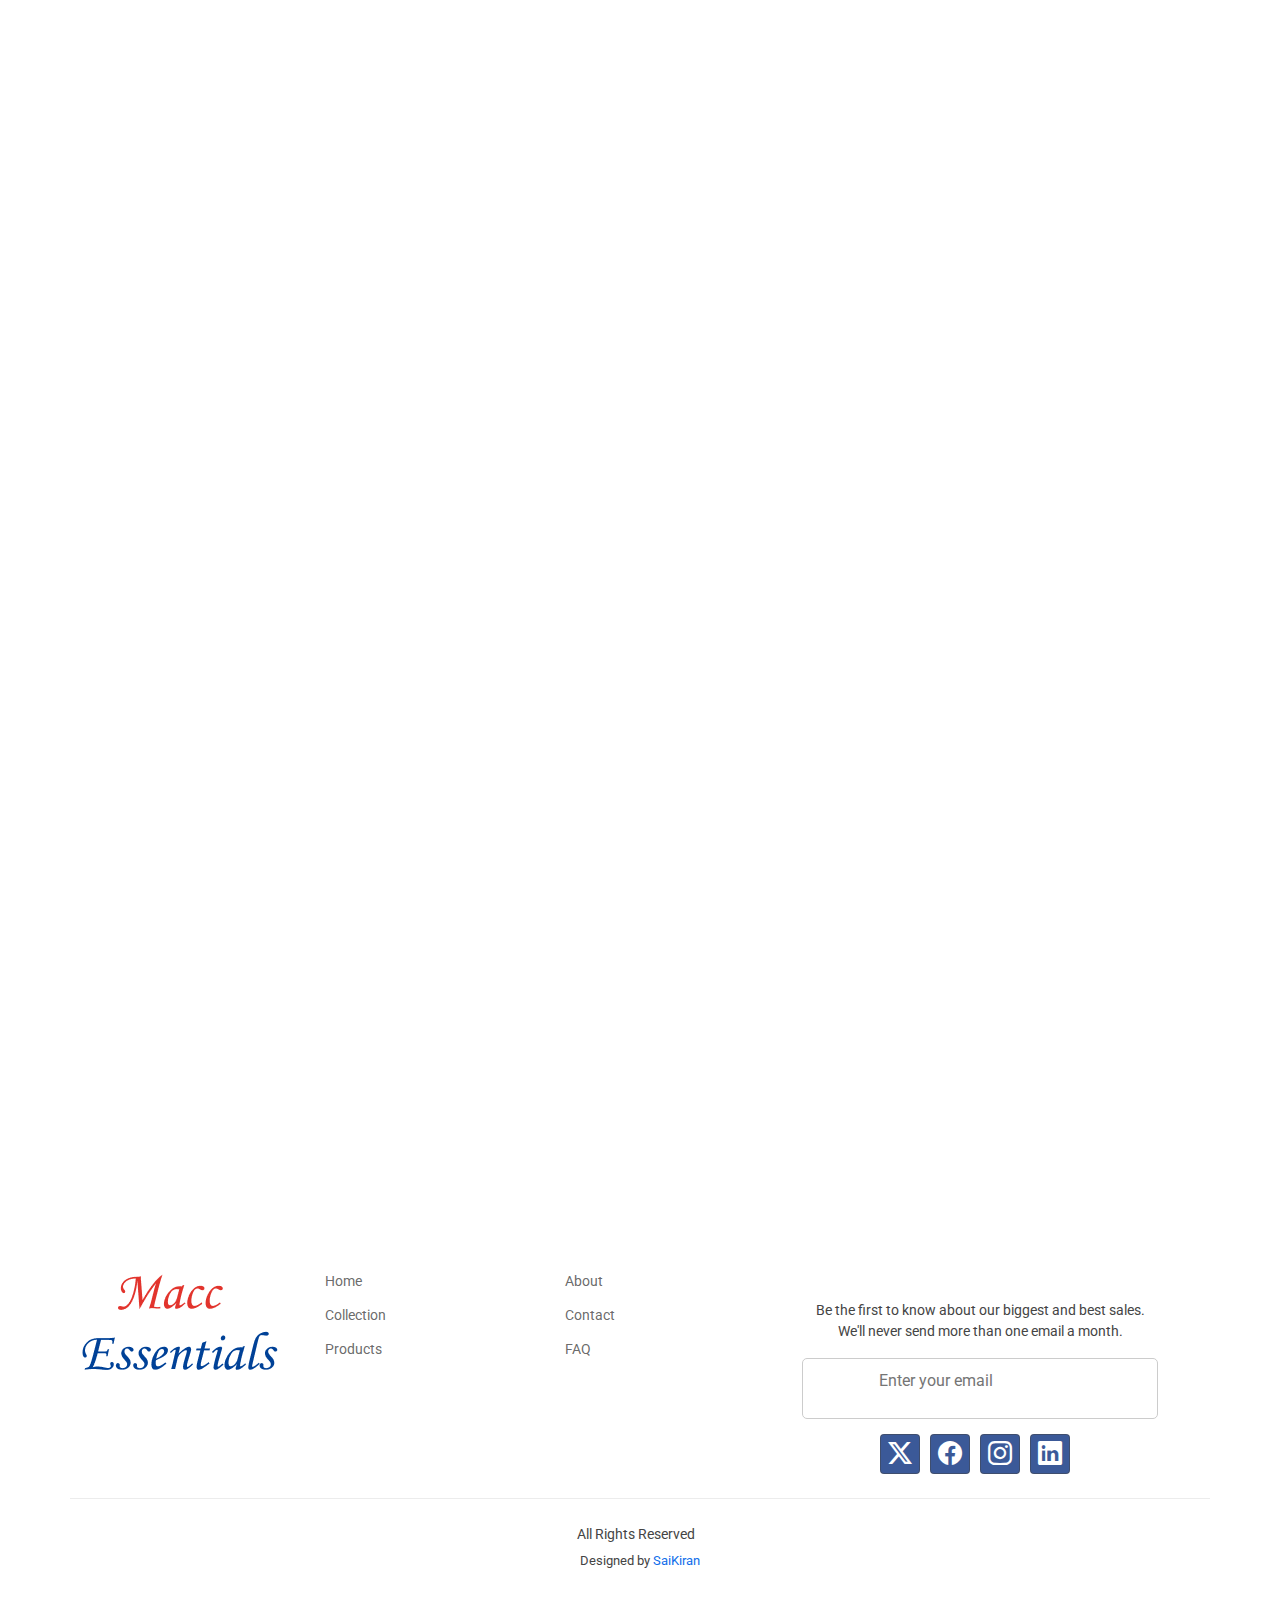
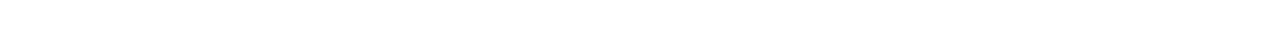
==== commit 72a590c5: "commit" ====
--- a/index.html
+++ b/index.html
@@ -63,7 +63,7 @@
               <li><a href="#team">ABOUT US</a></li>
               <li><a href="#user"><i class="bi bi-person text-black fs-5"></i></a></li>
               <li><a href="#notifications"><i class="bi bi-bell text-black fs-5"></i></a></li>
-              <li><a href="#bag"><i class="bi bi-bag text-black fs-5"></i></a></li>
+              <li><a href="cart.html"><i class="bi bi-bag text-black fs-5"></i></a></li>
           </ul>
           <i class="mobile-nav-toggle d-xl-none bi bi-list"></i>
       </nav>
--- a/assets/css/main.css
+++ b/assets/css/main.css
@@ -2048,3 +2048,50 @@
 .forgot-password a:hover {
   text-decoration: underline;
 }
+.cart-section {
+  max-width: 800px;
+  margin: 0 auto;
+}
+
+h1 {
+  text-align: center;
+}
+
+#cart-container {
+  max-width: 800px;
+  margin: 0 auto;
+}
+
+#cart-table {
+  width: 100%;
+  border-collapse: collapse;
+  margin-bottom: 20px;
+}
+
+#cart-table th, #cart-table td {
+  border: 1px solid #ddd;
+  padding: 10px;
+  text-align: center;
+}
+
+#cart-total {
+  text-align: right;
+  margin-bottom: 20px;
+}
+
+#checkout-button {
+  display: block;
+  width: 200px;
+  margin: 0 auto;
+  padding: 10px;
+  background-color: #28a745;
+  color: white;
+  border: none;
+  cursor: pointer;
+  font-size: 16px;
+  text-align: center;
+}
+
+#checkout-button:hover {
+  background-color: #218838;
+}